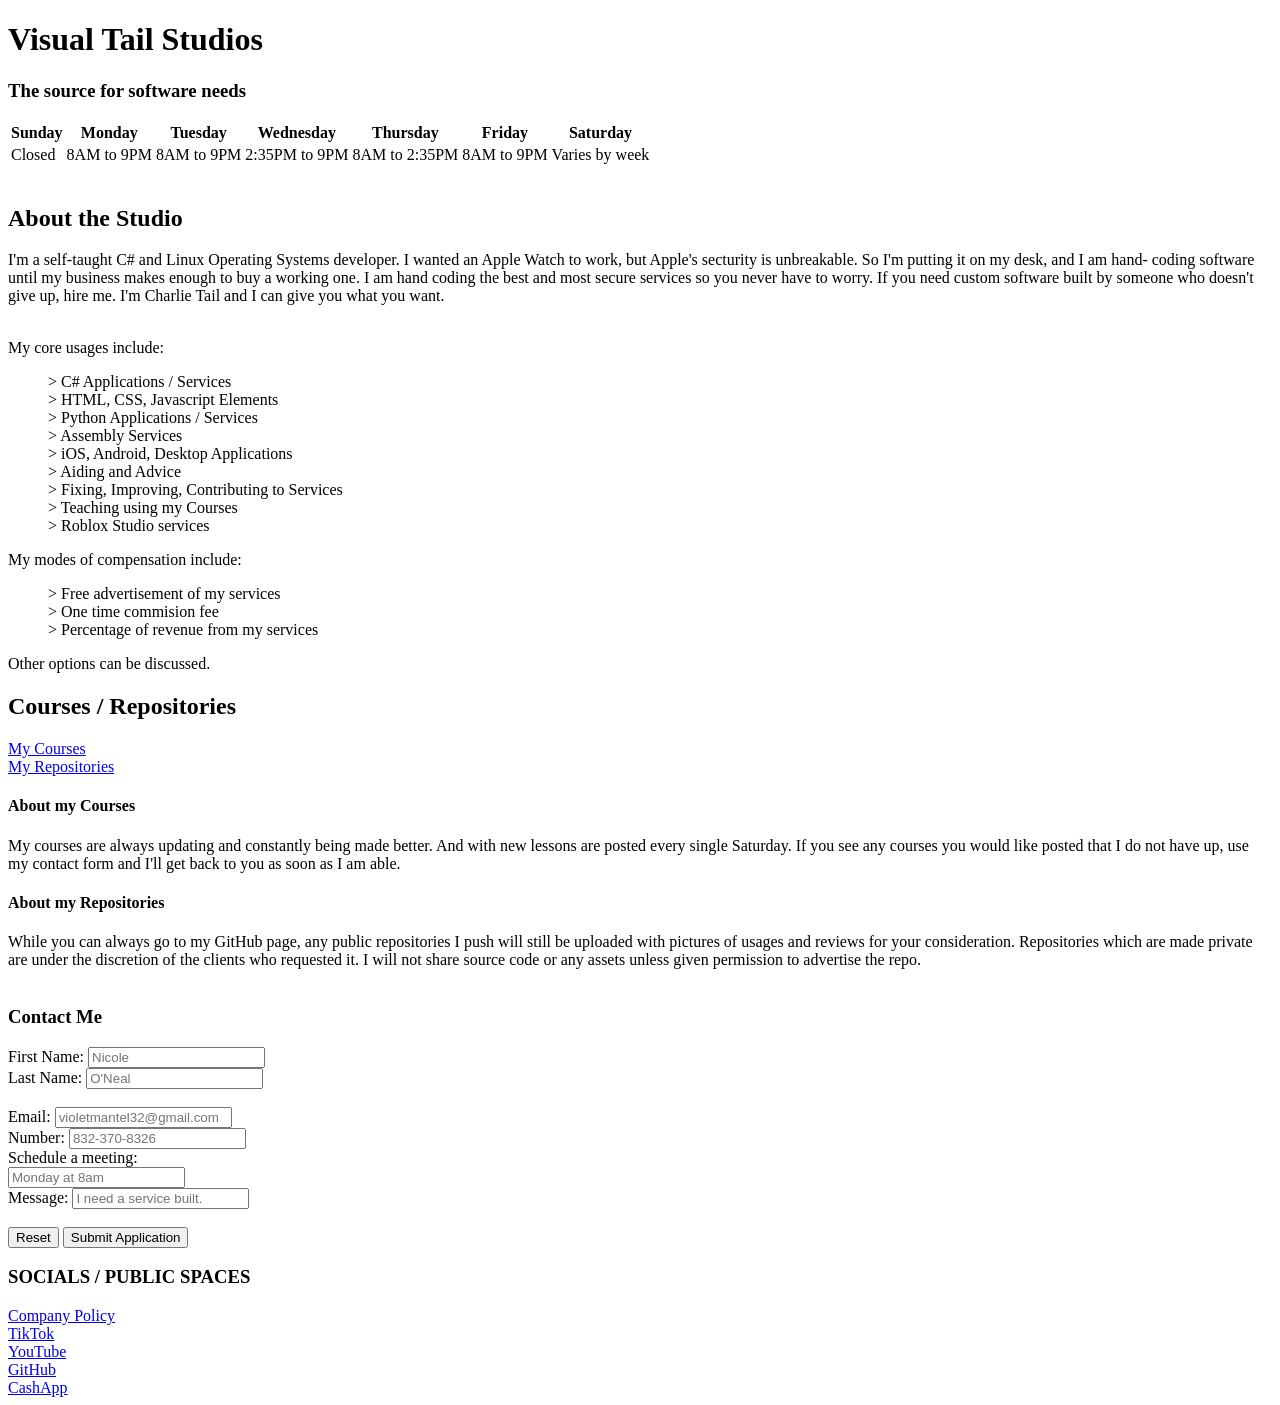
==== index.html @ 3d4b1fb4 "repositories" ====
<!DOCTYPE html>
<html>
    <head>
        <title>Visual Tail | Software Company</title>
        <meta name="viewport" content="width=device-width, initial-scale=1.0">
        <link rel="stylesheet" href="style.css">
    </head>
    <body>
        <!--Header body-->
        <h1 id="titleText">Visual Tail Studios</h1>
        <h3>The source for software needs</h3>
        
        <!--schedule-->
        <div>
            <table>
                <tr>
                    <th id="scheduleType">Sunday</th>
                    <th id="scheduleType">Monday</th>
                    <th id="scheduleType">Tuesday</th>
                    <th id="scheduleType">Wednesday</th>
                    <th id="scheduleType">Thursday</th>
                    <th id="scheduleType">Friday</th>
                    <th id="scheduleType">Saturday</th>
                </tr>
                <tr>
                    <td id="scheduleType">Closed</td>
                    <td id="scheduleType">8AM to 9PM</td>
                    <td id="scheduleType">8AM to 9PM</td>
                    <td id="scheduleType">2:35PM to 9PM</td>
                    <td id="scheduleType">8AM to 2:35PM</td>
                    <td id="scheduleType">8AM to 9PM</td>
                    <td id="scheduleType">Varies by week</td>
                </tr>
            </table>
        </div>

        <!--About section-->
        <br>
        <div>
            <h2 id="aboutSec">About the Studio</h2>
            
            <!--Moniker-->
            <div id="motto">
                I'm a self-taught C# and Linux Operating
                Systems developer. I wanted an Apple Watch
                to work, but Apple's secturity is unbreakable.
                So I'm putting it on my desk, and I am hand-
                coding software until my business makes enough
                to buy a working one. I am hand coding the best
                and most secure services so you never have to
                worry. If you need custom software built by
                someone who doesn't give up, hire me.
                I'm Charlie Tail and I can give you what you want.
            </div>
            <br>
            <div>
                <p>My core usages include:</p>

                <ul id="usageList">
                    <li>> C# Applications / Services</li>
                    <li>> HTML, CSS, Javascript Elements</li>
                    <li>> Python Applications / Services</li>
                    <li>> Assembly Services</li>
                    <li>> iOS, Android, Desktop Applications</li>
                    <li>> Aiding and Advice</li>
                    <li>> Fixing, Improving, Contributing to Services</li>
                    <li>> Teaching using my Courses</li>
                    <li>> Roblox Studio services</li>
                </ul>
                <p>My modes of compensation include:</p>
                <ul id="compensationList">
                    <li>> Free advertisement of my services</li>
                    <li>> One time commision fee</li>
                    <li>> Percentage of revenue from my services</li>
                </ul>
                <p>Other options can be discussed.</p>
            </div>
        </div>

        <!--Course / Repos directories-->
        <div>
            <h2>Courses / Repositories</h2>
            <div>
                <a href="courses.html">
                    My Courses
                </a>
                <br>
                <a href="repo.html">
                    My Repositories
                </a>
            </div>
            <h4>About my Courses</h4>
            <div>
                My courses are always updating and constantly
                being made better. And with new lessons are 
                posted every single Saturday. If you see any
                courses you would like posted that I do not
                have up, use my contact form and I'll get back
                to you as soon as I am able. 
            </div>
            <h4>About my Repositories</h4>
            <div>
                While you can always go to my GitHub page,
                any public repositories I push will still
                be uploaded with pictures of usages and
                reviews for your consideration. Repositories
                which are made private are under the 
                discretion of the clients who requested it.
                I will not share source code or any assets
                unless given permission to advertise the repo. 
            </div>
        </div>

        <!--Contact form-->
        <br>
        <div id="contactForm">
            <h3>Contact Me</h3>
        <form action="https://api.web3forms.com/submit" method="POST">
            <input type="hidden" name="access_key" value="d15d01bc-2435-4b66-b8d9-bdee8bb4c3fc">
            <input type="hidden" name="redirect" value="https://visualtailstudios.github.io">
            <div>
                <label for="fname">First Name: </label>
                <input type="text" id="fname" name="First Name" required placeholder="Nicole">
            </div>
            <div>
                <label for="lname">Last Name: </label>
                <input type="text" id="lname" name="Last Name" required placeholder="O'Neal">
            </div>
            <br>
            <div>
                <label for="email">Email: </label>
                <input type="email" id="email" name="Email" required placeholder="violetmantel32@gmail.com">
            </div>
            <div>
                <label for="number">Number: </label>
                <input type="tel" id="number" name="Phone Number" required placeholder="832-370-8326">
            </div>
            <div>
                <div>
                    <label for="schedule">Schedule a meeting: </label>
                </div>
                <div>
                    <input type="text" id="schedule" name="Meeting Date" required placeholder="Monday at 8am">
                </div>
            </div>
            <div>
                <label for="message">Message: </label>
                <input type="text" id="message" name="Message" required placeholder="I need a service built.">
            </div>
            <br>
            <div>
                <input type="reset">
                <input type="submit" value="Submit Application">
            </div>
        </form>
        </div>

        <div>

            <h3>SOCIALS / PUBLIC SPACES</h3>
            <a href="Company Policies.pdf">
                Company Policy
            </a>
            <br>
            <a href="https://www.tiktok.com/@visualtailstudios?_r=1&_t=ZP-98VM5ijiNN1">
                TikTok
            </a>
            <br>
            <a href="https://youtube.com/visualtailstudios">
                YouTube
            </a>
            <br>
            <a href="https://github.com/visualtailstudios">
                GitHub
            </a>
            <br>
            <a href="https://cash.app/$visualtailstudios">
                CashApp
            </a>

        </div>
    </body>
</html>
---- style.css ----
#usageList{
    list-style-type: none;
}
#compensationList{
    list-style-type: none;
}
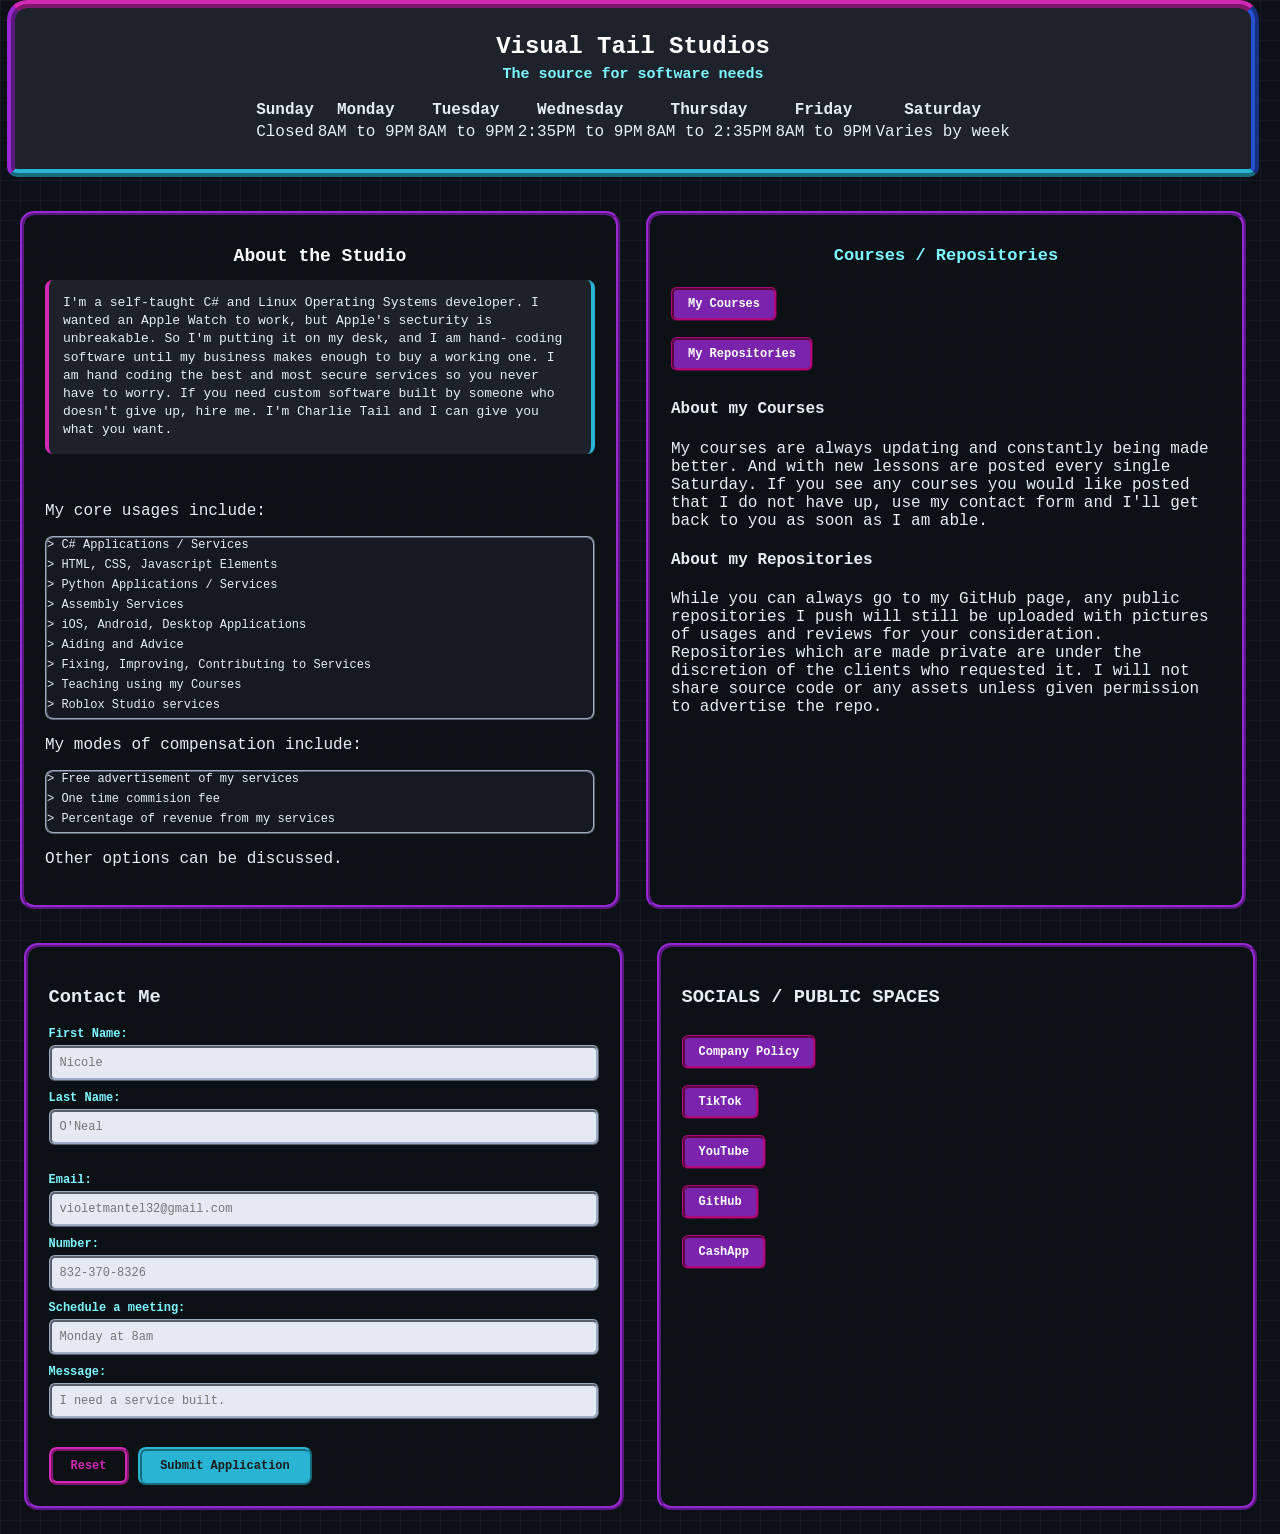
==== commit 42a0902b: "CREATED CSS DESIGNS" ====
--- a/index.html
+++ b/index.html
@@ -3,12 +3,16 @@
     <head>
         <title>Visual Tail | Software Company</title>
         <meta name="viewport" content="width=device-width, initial-scale=1.0">
-        <link rel="stylesheet" href="style.css">
+        <link rel="stylesheet" href="index.css">
     </head>
     <body>
         <!--Header body-->
+        <div id="headerContainer">
         <h1 id="titleText">Visual Tail Studios</h1>
-        <h3>The source for software needs</h3>
+        <h3 id="subtitleText">The source for software needs</h3>
+        
+
+        <p id="VERIFY">apple-domain-verification=gFTQ9uPHH6FT5OVA</p>
         
         <!--schedule-->
         <div>
@@ -33,6 +37,8 @@
                 </tr>
             </table>
         </div>
+
+    </div>
 
         <!--About section-->
         <br>
@@ -158,7 +164,7 @@
         <div>
 
             <h3>SOCIALS / PUBLIC SPACES</h3>
-            <a href="Company Policies.pdf">
+            <a href="Z_FILES/Company Policies.pdf">
                 Company Policy
             </a>
             <br>
@@ -166,7 +172,7 @@
                 TikTok
             </a>
             <br>
-            <a href="https://youtube.com/visualtailstudios">
+            <a href="https://www.youtube.com/@visualtailstudios">
                 YouTube
             </a>
             <br>
--- a/index.css
+++ b/index.css
@@ -0,0 +1,229 @@
+
+   body, input, select, button, a, th, td, p, h1, h2, h3, h4, div {
+    font-family: 'Courier New', Courier, monospace !important;
+}
+
+#VERIFY {
+    display: none !important;
+}
+
+#usageList, 
+#compensationList {
+    list-style-type: none !important;
+    padding: 0 !important;
+}
+
+body {
+    background-color: #0d1117 !important;
+    background-image: 
+        linear-gradient(rgba(156, 171, 193, 0.05) 1px, transparent 1px),
+        linear-gradient(90deg, rgba(156, 171, 193, 0.05) 1px, transparent 1px) !important;
+    background-size: 20px 20px !important;
+    margin: 0 !important;
+    padding: 14px !important; 
+    display: flex !important;
+    flex-wrap: wrap !important;
+    justify-content: center !important; 
+    gap: 14px !important;
+    color: #e6edf3 !important; 
+}
+
+body > div:not(#headerContainer), #contactForm {
+    width: 100% !important;
+    max-width: 600px !important;
+    box-sizing: border-box !important;
+    background-color: rgba(13, 17, 23, 0.9) !important;
+    border: 4px ridge rgb(150, 40, 210) !important;
+    border-radius: 14px !important;
+    padding: 21px !important;
+    margin: 10px auto !important;
+}
+
+#headerContainer {
+    width: 100% !important;
+    box-sizing: border-box !important;
+    background-color: rgba(30, 35, 45, 0.95) !important;
+    border: 8px ridge !important;
+    border-top-color: rgb(210, 40, 180) !important;
+    border-bottom-color: rgb(40, 180, 210) !important;
+    border-left-color: rgb(150, 40, 210) !important;
+    border-right-color: rgb(40, 80, 210) !important;
+    border-top-left-radius: 20px !important;
+    border-top-right-radius: 20px !important;
+    border-bottom-left-radius: 10px !important;
+    border-bottom-right-radius: 10px !important;
+    padding: 25px 20px !important;
+    margin: -14px -14px 10px -14px !important;
+    text-align: center !important;
+    display: flex !important;
+    flex-direction: column !important;
+    align-items: center !important;
+}
+
+#titleText {
+    font-size: 24px !important;
+    font-weight: bold !important;     
+    color: #ffffff !important; 
+    margin: 0 0 6px 0 !important;
+    border: none !important;
+    padding: 0 !important;
+    background: none !important;
+}
+
+#subtitleText {
+    font-size: 15px !important;
+    color: #7df9ff !important;
+    margin: 0 0 15px 0 !important;
+    text-align: center !important;
+}
+#scheduleTable {
+    width: 100% !important;
+    max-width: 650px !important;
+    margin: 0 auto !important;
+    border-collapse: collapse !important;
+    background-color: rgba(20, 24, 33, 0.8) !important;
+    border-radius: 6px !important;
+    overflow: hidden !important;
+}
+
+#scheduleTable th, 
+#scheduleTable td {
+    font-size: 11px !important;
+    padding: 6px 4px !important;
+    text-align: center !important;
+    border: 2px ridge rgb(156, 171, 193) !important;
+    color: #ffffff !important;
+}
+
+#scheduleTable th {
+    background-color: rgba(150, 40, 210, 0.4) !important;
+    color: #7df9ff !important;
+}
+
+h2 {
+    font-size: 17px !important;
+    color: #7df9ff !important;
+    text-align: center !important;
+    margin-top: 10px !important;
+    margin-bottom: 14px !important;
+}
+
+#aboutSec {
+    font-size: 18px !important;
+    color: #ffffff !important;
+}
+
+#motto {
+    font-size: 13px !important;
+    line-height: 1.4 !important;
+    background-color: rgba(30, 35, 45, 0.9) !important;
+    border-left: 4px solid rgb(210, 40, 180) !important;
+    border-right: 4px solid rgb(40, 180, 210) !important;
+    border-radius: 8px !important;
+    padding: 14px !important;
+    color: #e6edf3 !important;
+    margin: 14px 0 !important;
+}
+
+ul {
+    background-color: rgba(30, 35, 45, 0.5) !important;
+    border: 2px ridge rgb(156, 171, 193) !important;
+    border-radius: 8px !important;
+    padding: 14px 14px 14px 28px !important;
+    margin: 10px 0 !important;
+}
+
+li {
+    font-size: 12px !important;
+    margin-bottom: 6px !important;
+    color: #e6edf3 !important;
+}
+
+form {
+    width: 100% !important;
+    box-sizing: border-box !important;
+}
+
+label {
+    display: block !important;
+    font-weight: bold !important;
+    font-size: 12px !important;
+    color: #7df9ff !important;
+    margin-bottom: 4px !important;
+}
+
+input[type="text"],
+input[type="tel"],
+input[type="email"] {
+    font-size: 12px !important;
+    width: 100% !important;
+    padding: 8px !important;
+    box-sizing: border-box !important;
+    background-color: rgba(240, 245, 255, 0.95) !important;
+    border: 3px ridge rgb(156, 171, 193) !important;
+    border-radius: 6px !important;
+    color: #1a1a1a !important;
+    margin-bottom: 10px !important;
+}
+
+input[type="text"]:focus,
+input[type="tel"]:focus,
+input[type="email"]:focus {
+    outline: none !important;
+    border-color: rgb(210, 40, 180) !important;
+    background-color: #ffffff !important;
+}
+
+input[type="submit"],
+input[type="reset"] {
+    font-size: 12px !important;
+    font-weight: bold !important;
+    padding: 8px 18px !important;
+    cursor: pointer !important;
+    border-radius: 8px !important;
+    transition: transform 0.1s ease !important;
+}
+
+input[type="submit"] {
+    border: 4px ridge rgb(40, 180, 210) !important;
+    background-color: rgb(40, 180, 210) !important;
+    color: #1a1a1a !important;
+    margin-right: 7px !important;
+}
+
+input[type="submit"]:hover {
+    background-color: rgb(30, 160, 190) !important;
+    transform: scale(1.02) !important;
+}
+
+input[type="reset"] {
+    border: 4px ridge rgb(210, 40, 180) !important;
+    background-color: transparent !important;
+    color: rgb(210, 40, 180) !important;
+}
+
+input[type="reset"]:hover {
+    background-color: rgba(210, 40, 180, 0.1) !important;
+    transform: scale(1.02) !important;
+}
+
+a {
+    font-size: 12px;
+    font-weight: bold;
+    color: #ffffff !important;
+    text-decoration: none;
+    padding: 7px 14px !important;
+    margin: 8px auto !important;
+    display: inline-block !important;
+    border: 3px ridge rgb(174, 9, 124) !important;
+    border-radius: 6px !important;
+    background-color: rgba(150, 40, 210, 0.8) !important;
+    transition: all 0.1s ease !important;
+    text-align: center;
+}
+
+a:hover {
+    background-color: rgb(210, 40, 180) !important;
+    border-color: #ffffff !important;
+    box-shadow: 0 0 10px rgba(210, 40, 180, 0.6) !important;
+}
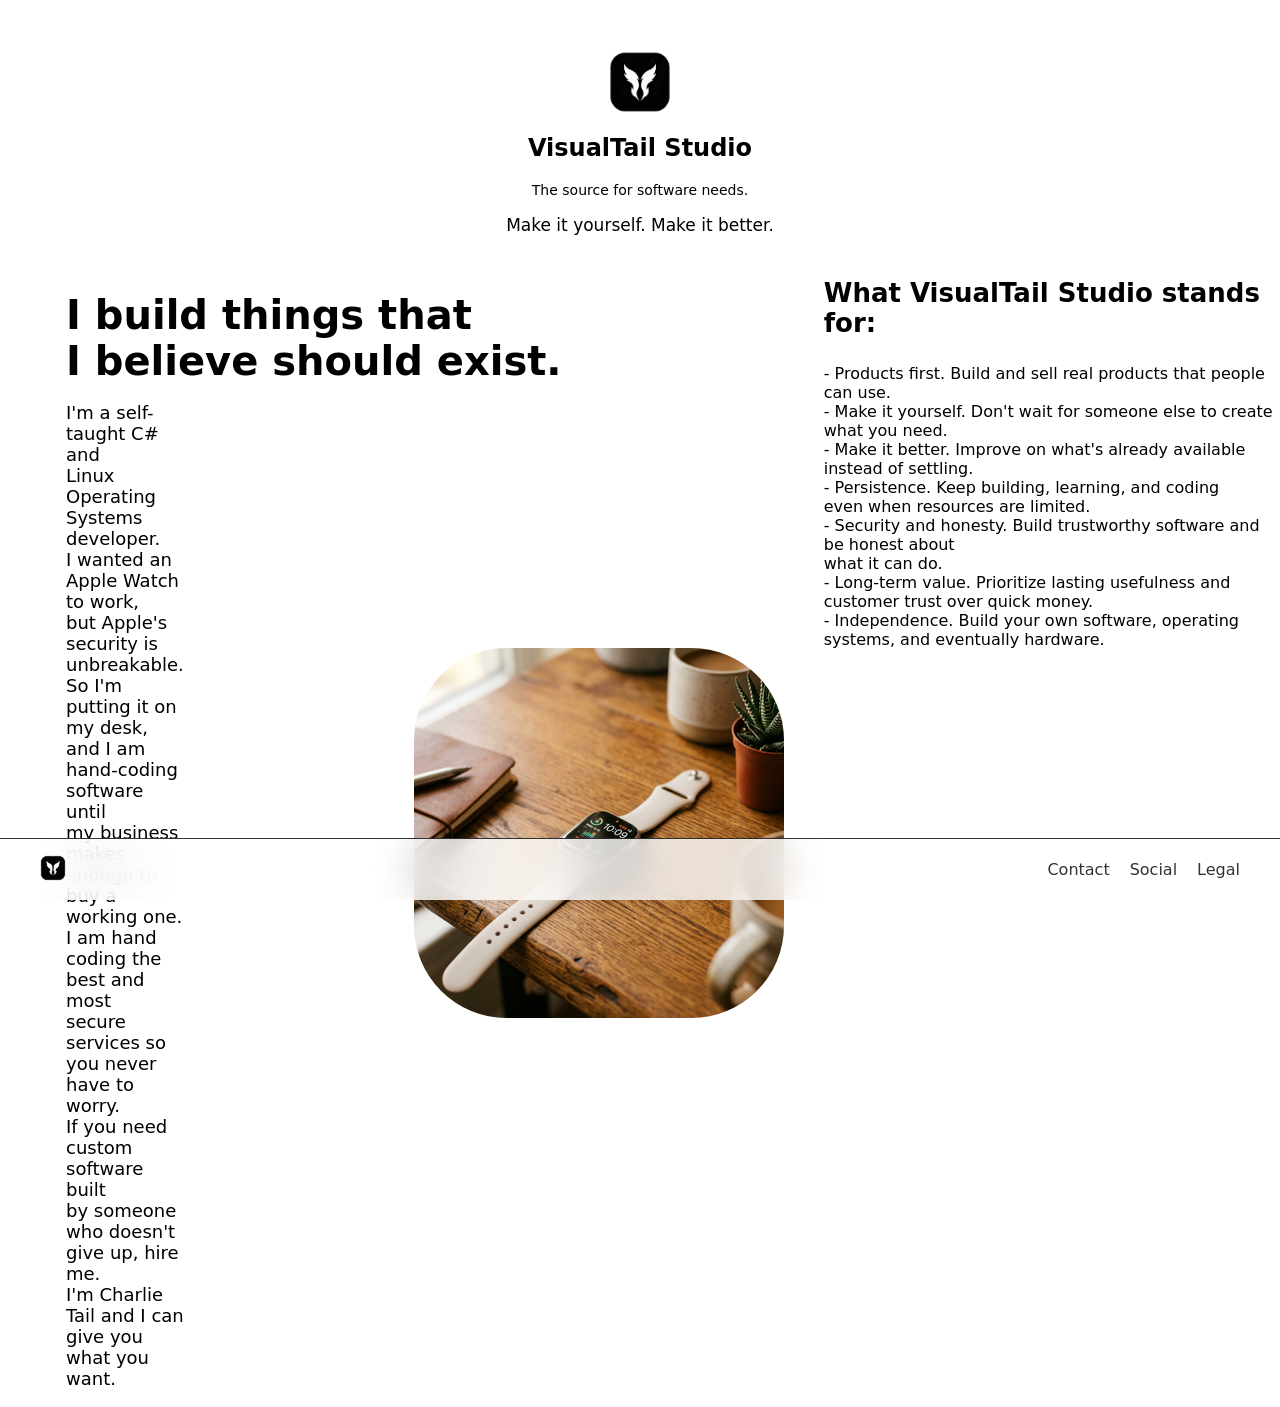
==== commit 89e4b25d: "Initial Commit" ====
--- a/index.html
+++ b/index.html
@@ -1,189 +1,82 @@
 <!DOCTYPE html>
-<html>
-    <head>
-        <title>Visual Tail | Software Company</title>
-        <meta name="viewport" content="width=device-width, initial-scale=1.0">
-        <link rel="stylesheet" href="index.css">
-    </head>
+<html lang="en">
+<head>
+    <meta charset="UTF-8">
+    <meta name="viewport" content="width=device-width, initial-scale=1.0">
+    <title>Home</title>
+
+    <link rel="stylesheet" href="/CSS/style.css">
+    <link rel="stylesheet" href="/CSS/home.css">
+</head>
     <body>
-        <!--Header body-->
-        <div id="headerContainer">
-        <h1 id="titleText">Visual Tail Studios</h1>
-        <h3 id="subtitleText">The source for software needs</h3>
-        
+        <div id="navbar"></div>
 
-        <p id="VERIFY">apple-domain-verification=gFTQ9uPHH6FT5OVA</p>
-        
-        <!--schedule-->
-        <div>
-            <table>
-                <tr>
-                    <th id="scheduleType">Sunday</th>
-                    <th id="scheduleType">Monday</th>
-                    <th id="scheduleType">Tuesday</th>
-                    <th id="scheduleType">Wednesday</th>
-                    <th id="scheduleType">Thursday</th>
-                    <th id="scheduleType">Friday</th>
-                    <th id="scheduleType">Saturday</th>
-                </tr>
-                <tr>
-                    <td id="scheduleType">Closed</td>
-                    <td id="scheduleType">8AM to 9PM</td>
-                    <td id="scheduleType">8AM to 9PM</td>
-                    <td id="scheduleType">2:35PM to 9PM</td>
-                    <td id="scheduleType">8AM to 2:35PM</td>
-                    <td id="scheduleType">8AM to 9PM</td>
-                    <td id="scheduleType">Varies by week</td>
-                </tr>
-            </table>
-        </div>
+       <section class="home">
+            <div>
+                <img class="hero-icon" src="IMAGES/icon.png">
+            </div>
+            <div id="hero">
+                <h1>VisualTail Studio</h1>
+                <p class="src">The source for software needs.</p>
+                <p class="br">Make it yourself. Make it better.</p>
+            </div>
+       </section>
 
-    </div>
-
-        <!--About section-->
-        <br>
-        <div>
-            <h2 id="aboutSec">About the Studio</h2>
-            
-            <!--Moniker-->
-            <div id="motto">
-                I'm a self-taught C# and Linux Operating
-                Systems developer. I wanted an Apple Watch
-                to work, but Apple's secturity is unbreakable.
-                So I'm putting it on my desk, and I am hand-
-                coding software until my business makes enough
-                to buy a working one. I am hand coding the best
-                and most secure services so you never have to
-                worry. If you need custom software built by
-                someone who doesn't give up, hire me.
-                I'm Charlie Tail and I can give you what you want.
+       <section class="ethos">
+        <div class="fx">
+        <div class="sect">
+            <div class="ethos-text">
+                <p>I build things that<br>I believe should exist.</p>
             </div>
-            <br>
-            <div>
-                <p>My core usages include:</p>
-
-                <ul id="usageList">
-                    <li>> C# Applications / Services</li>
-                    <li>> HTML, CSS, Javascript Elements</li>
-                    <li>> Python Applications / Services</li>
-                    <li>> Assembly Services</li>
-                    <li>> iOS, Android, Desktop Applications</li>
-                    <li>> Aiding and Advice</li>
-                    <li>> Fixing, Improving, Contributing to Services</li>
-                    <li>> Teaching using my Courses</li>
-                    <li>> Roblox Studio services</li>
-                </ul>
-                <p>My modes of compensation include:</p>
-                <ul id="compensationList">
-                    <li>> Free advertisement of my services</li>
-                    <li>> One time commision fee</li>
-                    <li>> Percentage of revenue from my services</li>
-                </ul>
-                <p>Other options can be discussed.</p>
+            <div class="desc">
+                <div id="match">
+                    <p>
+                        I'm a self-taught C# and <br>Linux Operating Systems developer. <br>
+                        I wanted an Apple Watch to work, <br>but Apple's security is unbreakable.<br>
+                        So I'm putting it on my desk, <br>and I am hand-coding software until <br>my business makes enough to buy a working one.<br>
+                        I am hand coding the best and most <br>secure services so you never have to worry.<br>
+                        If you need custom software built <br>by someone who doesn't give up, hire me.<br>
+                        I'm Charlie Tail and I can give you what you want.
+                    </p>
+                    <div class="watch">
+                        <img src="../IMAGES/watch.png">
+                    </div>
+                </div>
             </div>
         </div>
+        <div class="stand">
+            <p id="stud">
+                What VisualTail Studio stands for:
+            </p>
+            <p id="lis">
+                - Products first. Build and sell real products that people can use.<br>
+                - Make it yourself. Don't wait for someone else to create what you need.<br>
+                - Make it better. Improve on what's already available instead of settling.<br>
+                - Persistence. Keep building, learning, and coding <br>even when resources are limited.<br>
+                - Security and honesty. Build trustworthy software and be honest about <br>what it can do.<br>
+                - Long-term value. Prioritize lasting usefulness and customer trust over quick money.<br>
+                - Independence. Build your own software, operating systems, and eventually hardware.<br>
+            </p>
+        </div>
+        </div>
+       </section>
+       <!--
+       <section class="intro">
+            <h2>About Us</h2>
+            <p>
+                We here at VisualTail believe in making products for the people.<br>
+                Spanning open-source software, to full operating systems, and physical products.<br>
+                Constantly creating and improving our items and listening to you, the people.
+            </p>
+            <p>
+                The NeoEco Package constists ofall physical products and software under the<br>
+                Neo model. Each uses the N chip and a proprietary open-source operating system.
+            </p>
+            <h2>NeoEco Package</h2>
+       </section>
+       -->
 
-        <!--Course / Repos directories-->
-        <div>
-            <h2>Courses / Repositories</h2>
-            <div>
-                <a href="courses.html">
-                    My Courses
-                </a>
-                <br>
-                <a href="repo.html">
-                    My Repositories
-                </a>
-            </div>
-            <h4>About my Courses</h4>
-            <div>
-                My courses are always updating and constantly
-                being made better. And with new lessons are 
-                posted every single Saturday. If you see any
-                courses you would like posted that I do not
-                have up, use my contact form and I'll get back
-                to you as soon as I am able. 
-            </div>
-            <h4>About my Repositories</h4>
-            <div>
-                While you can always go to my GitHub page,
-                any public repositories I push will still
-                be uploaded with pictures of usages and
-                reviews for your consideration. Repositories
-                which are made private are under the 
-                discretion of the clients who requested it.
-                I will not share source code or any assets
-                unless given permission to advertise the repo. 
-            </div>
-        </div>
 
-        <!--Contact form-->
-        <br>
-        <div id="contactForm">
-            <h3>Contact Me</h3>
-        <form action="https://api.web3forms.com/submit" method="POST">
-            <input type="hidden" name="access_key" value="d15d01bc-2435-4b66-b8d9-bdee8bb4c3fc">
-            <input type="hidden" name="redirect" value="https://visualtailstudios.github.io">
-            <div>
-                <label for="fname">First Name: </label>
-                <input type="text" id="fname" name="First Name" required placeholder="Nicole">
-            </div>
-            <div>
-                <label for="lname">Last Name: </label>
-                <input type="text" id="lname" name="Last Name" required placeholder="O'Neal">
-            </div>
-            <br>
-            <div>
-                <label for="email">Email: </label>
-                <input type="email" id="email" name="Email" required placeholder="violetmantel32@gmail.com">
-            </div>
-            <div>
-                <label for="number">Number: </label>
-                <input type="tel" id="number" name="Phone Number" required placeholder="832-370-8326">
-            </div>
-            <div>
-                <div>
-                    <label for="schedule">Schedule a meeting: </label>
-                </div>
-                <div>
-                    <input type="text" id="schedule" name="Meeting Date" required placeholder="Monday at 8am">
-                </div>
-            </div>
-            <div>
-                <label for="message">Message: </label>
-                <input type="text" id="message" name="Message" required placeholder="I need a service built.">
-            </div>
-            <br>
-            <div>
-                <input type="reset">
-                <input type="submit" value="Submit Application">
-            </div>
-        </form>
-        </div>
-
-        <div>
-
-            <h3>SOCIALS / PUBLIC SPACES</h3>
-            <a href="Z_FILES/Company Policies.pdf">
-                Company Policy
-            </a>
-            <br>
-            <a href="https://www.tiktok.com/@visualtailstudios?_r=1&_t=ZP-98VM5ijiNN1">
-                TikTok
-            </a>
-            <br>
-            <a href="https://www.youtube.com/@visualtailstudios">
-                YouTube
-            </a>
-            <br>
-            <a href="https://github.com/visualtailstudios">
-                GitHub
-            </a>
-            <br>
-            <a href="https://cash.app/$visualtailstudios">
-                CashApp
-            </a>
-
-        </div>
+       <script src="JAVASCRIPT/script.js"></script>
     </body>
-</html>
+</html>
--- a/CSS/style.css
+++ b/CSS/style.css
@@ -0,0 +1,125 @@
+html{
+    scroll-behavior: smooth;
+}
+*{
+    box-sizing: border-box;
+
+    font-family: 
+        "SF Pro Display", 
+        "SF Pro Text", 
+        system-ui, 
+        -apple-system, 
+        BlinkMacSystemFont;
+}
+body{
+    margin: 0;
+}
+
+
+
+.global nav{
+    z-index: 1000;
+
+    position: fixed;
+    bottom: 0;
+    left: 0;
+    right: 0;
+    align-items: center;
+    padding: 16px 40px;
+    justify-content: space-between;
+    display: flex;
+
+    background: rgba(255, 255, 255, .8);
+    border-top: 1px solid rgba(0, 0, 0, .8);
+    backdrop-filter: blur(20px);
+}
+.global img{
+    width: 26px;
+    object-fit: contain;
+}
+.global nav a{
+    text-decoration: none;
+    position: relative;
+    color: #000;
+    opacity: .8;
+    transition:
+        color .5s ease,
+        opacity .25s ease,
+        font-weight .6s ease;
+}
+
+
+.global nav a.active,
+.global nav a:hover{
+    opacity: 1;
+    font-weight: bold;
+}
+
+.global nav>div:last-child{
+    display: flex;
+    gap: 20px;
+}
+
+.global .nav-brand {
+    display: flex;
+    align-items: center;
+    gap: 20px;
+}
+
+.global .home-button{
+    background: none;
+    border: none;
+    padding: 0;
+    cursor: pointer;
+}
+
+.global nav #app-button img {
+    width: 25px !important;
+}
+
+.global nav #app-button{
+    background: none;
+    border: none;
+    cursor: pointer;
+}
+
+#update{
+    color: rgb(255, 94, 0);
+    font-weight: bold;
+}
+
+/*
+@view-transition {
+    navigation: auto;
+}
+
+::view-transition-old(root) {
+    animation: vt-exit 250ms ease-in both;
+}
+
+::view-transition-new(root) {
+    animation: vt-enter 300ms cubic-bezier(0.2, 0.75, 0.25, 1) both;
+}
+
+@keyframes vt-exit {
+    to {
+        transform: translateX(-14px);
+    }
+}
+
+@keyframes vt-enter {
+    from {
+        transform: translateX(14px);
+    }
+    to {
+        transform: translateX(0);
+    }
+}
+
+@media (prefers-reduced-motion: reduce) {
+    ::view-transition-old(root),
+    ::view-transition-new(root) {
+        animation: none;
+    }
+}
+*/
--- a/CSS/home.css
+++ b/CSS/home.css
@@ -0,0 +1,72 @@
+.hero-icon{
+    display: flex;
+    width: 64px;
+    margin: 0 auto;
+}
+
+.home{
+    text-align: center;
+    margin-top: 50px;
+}
+
+.src{
+    font-size: 14px;
+}
+.br{
+    font-size: 17px;
+}
+
+.ethos {
+    justify-content: center;
+    align-items: center;
+    margin: 0 auto;
+    /*min-height: 70vh;*/
+}
+
+.ethos-text {
+    margin-bottom: -40px;
+}
+
+.ethos-text,
+.desc {
+    text-align: left;
+    padding-left: 66px
+}
+
+.ethos-text{
+    font-size:40px;
+    font-weight: bold;
+}
+
+.desc{
+    font-size: 18px;
+}
+
+#match {
+    display: flex;
+    align-items: center;
+    gap: 30px;
+}
+
+.watch{
+    margin-left: 200px;
+    margin-top: -120px;
+}
+
+
+.fx{
+    display: flex;
+}
+
+.stand{
+    margin-left: 40px;
+}
+
+#stud{
+    font-weight: bold;
+    font-size: 26px;
+}
+
+.intro{
+    min-height: 60vh;
+}
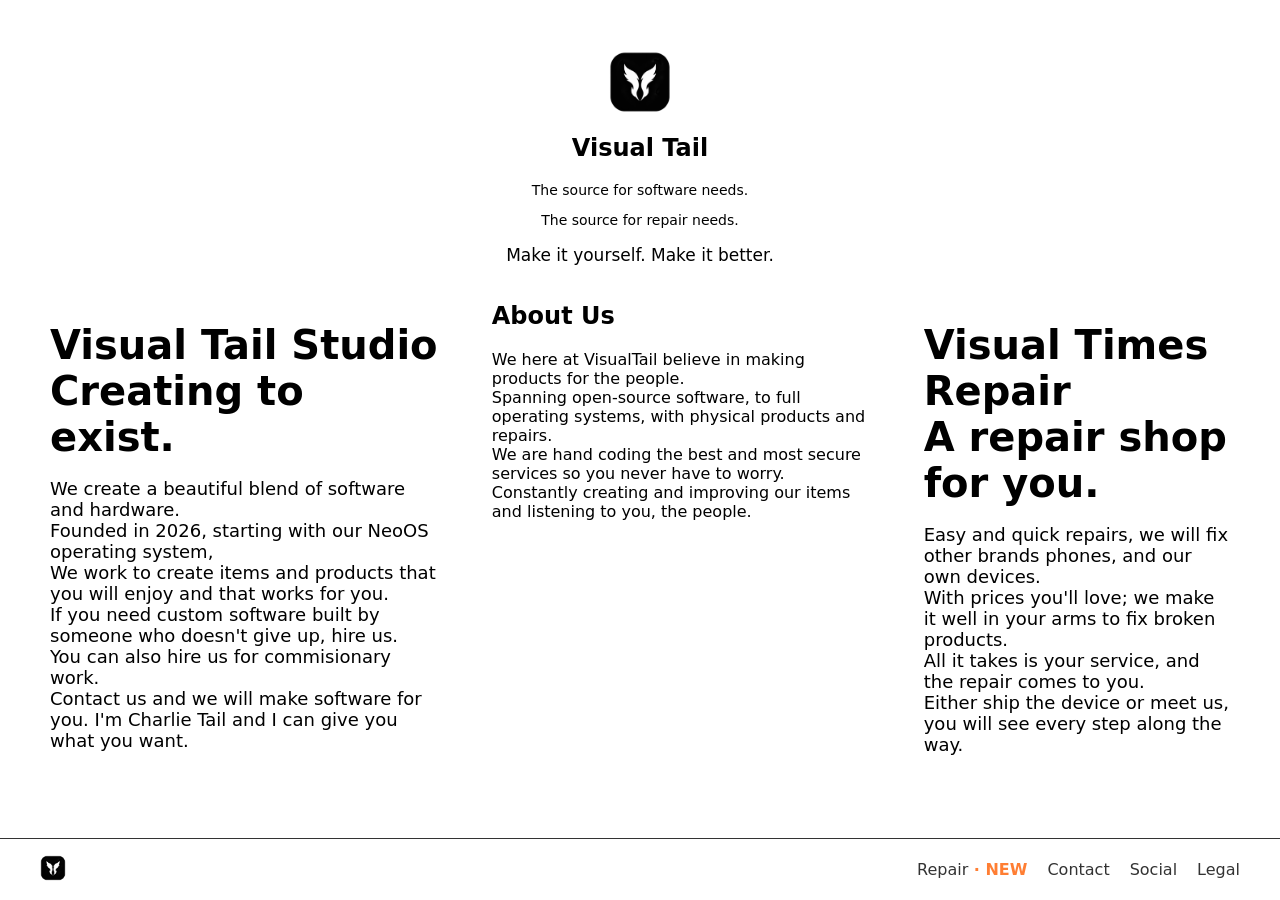
==== commit 64dfe7ea: "Repair, Studio" ====
--- a/index.html
+++ b/index.html
@@ -16,65 +16,65 @@
                 <img class="hero-icon" src="IMAGES/icon.png">
             </div>
             <div id="hero">
-                <h1>VisualTail Studio</h1>
+                <h1>Visual Tail</h1>
                 <p class="src">The source for software needs.</p>
+                <p class="src">The source for repair needs.</p>
                 <p class="br">Make it yourself. Make it better.</p>
             </div>
        </section>
 
+       <section class="part">
        <section class="ethos">
         <div class="fx">
         <div class="sect">
             <div class="ethos-text">
-                <p>I build things that<br>I believe should exist.</p>
+                <p>Visual Tail Studio<br>Creating to exist.</p>
             </div>
             <div class="desc">
                 <div id="match">
                     <p>
-                        I'm a self-taught C# and <br>Linux Operating Systems developer. <br>
-                        I wanted an Apple Watch to work, <br>but Apple's security is unbreakable.<br>
-                        So I'm putting it on my desk, <br>and I am hand-coding software until <br>my business makes enough to buy a working one.<br>
-                        I am hand coding the best and most <br>secure services so you never have to worry.<br>
-                        If you need custom software built <br>by someone who doesn't give up, hire me.<br>
+                        We create a beautiful blend of software and hardware.<br>
+                        Founded in 2026, starting with our NeoOS operating system,<br>
+                        We work to create items and products that you will enjoy and that works for you.<Br>
+                        If you need custom software built by someone who doesn't give up, hire us.<Br>
+                        You can also hire us for commisionary work. 
+                        <br>Contact us and we will make software for you.
                         I'm Charlie Tail and I can give you what you want.
                     </p>
-                    <div class="watch">
-                        <img src="../IMAGES/watch.png">
-                    </div>
                 </div>
             </div>
         </div>
-        <div class="stand">
-            <p id="stud">
-                What VisualTail Studio stands for:
-            </p>
-            <p id="lis">
-                - Products first. Build and sell real products that people can use.<br>
-                - Make it yourself. Don't wait for someone else to create what you need.<br>
-                - Make it better. Improve on what's already available instead of settling.<br>
-                - Persistence. Keep building, learning, and coding <br>even when resources are limited.<br>
-                - Security and honesty. Build trustworthy software and be honest about <br>what it can do.<br>
-                - Long-term value. Prioritize lasting usefulness and customer trust over quick money.<br>
-                - Independence. Build your own software, operating systems, and eventually hardware.<br>
-            </p>
-        </div>
         </div>
        </section>
-       <!--
        <section class="intro">
             <h2>About Us</h2>
             <p>
                 We here at VisualTail believe in making products for the people.<br>
-                Spanning open-source software, to full operating systems, and physical products.<br>
+                Spanning open-source software, to full operating systems, with physical products and repairs.<br>
+                We are hand coding the best and most secure services so you never have to worry.<br>
                 Constantly creating and improving our items and listening to you, the people.
             </p>
-            <p>
-                The NeoEco Package constists ofall physical products and software under the<br>
-                Neo model. Each uses the N chip and a proprietary open-source operating system.
-            </p>
-            <h2>NeoEco Package</h2>
+        </section>
+        <section class="ethos">
+        <div class="fx">
+        <div class="sect">
+            <div class="ethos-text">
+                <p>Visual Times Repair<br>A repair shop for you.</p>
+            </div>
+            <div class="desc">
+                <div id="match">
+                    <p>
+                        Easy and quick repairs, we will fix other brands phones, and our own devices.<br>
+                        With prices you'll love; we make it well in your arms to fix broken products.<br>
+                        All it takes is your service, and the repair comes to you.<Br>
+                        Either ship the device or meet us, you will see every step along the way.<Br>
+                    </p>
+                </div>
+            </div>
+        </div>
+        </div>
        </section>
-       -->
+        </section>
 
 
        <script src="JAVASCRIPT/script.js"></script>
--- a/CSS/style.css
+++ b/CSS/style.css
@@ -15,7 +15,9 @@
     margin: 0;
 }
 
-
+.part{
+    display:inline-flex;
+}
 
 .global nav{
     z-index: 1000;
@@ -74,7 +76,7 @@
 }
 
 .global nav #app-button img {
-    width: 25px !important;
+    width: 24px;
 }
 
 .global nav #app-button{
--- a/CSS/home.css
+++ b/CSS/home.css
@@ -19,7 +19,6 @@
 .ethos {
     justify-content: center;
     align-items: center;
-    margin: 0 auto;
     /*min-height: 70vh;*/
 }
 
@@ -30,7 +29,8 @@
 .ethos-text,
 .desc {
     text-align: left;
-    padding-left: 66px
+    padding-left: 50px;
+    padding-right: 50px;
 }
 
 .ethos-text{
@@ -57,9 +57,8 @@
 .fx{
     display: flex;
 }
-
 .stand{
-    margin-left: 40px;
+    display: ruby;
 }
 
 #stud{
